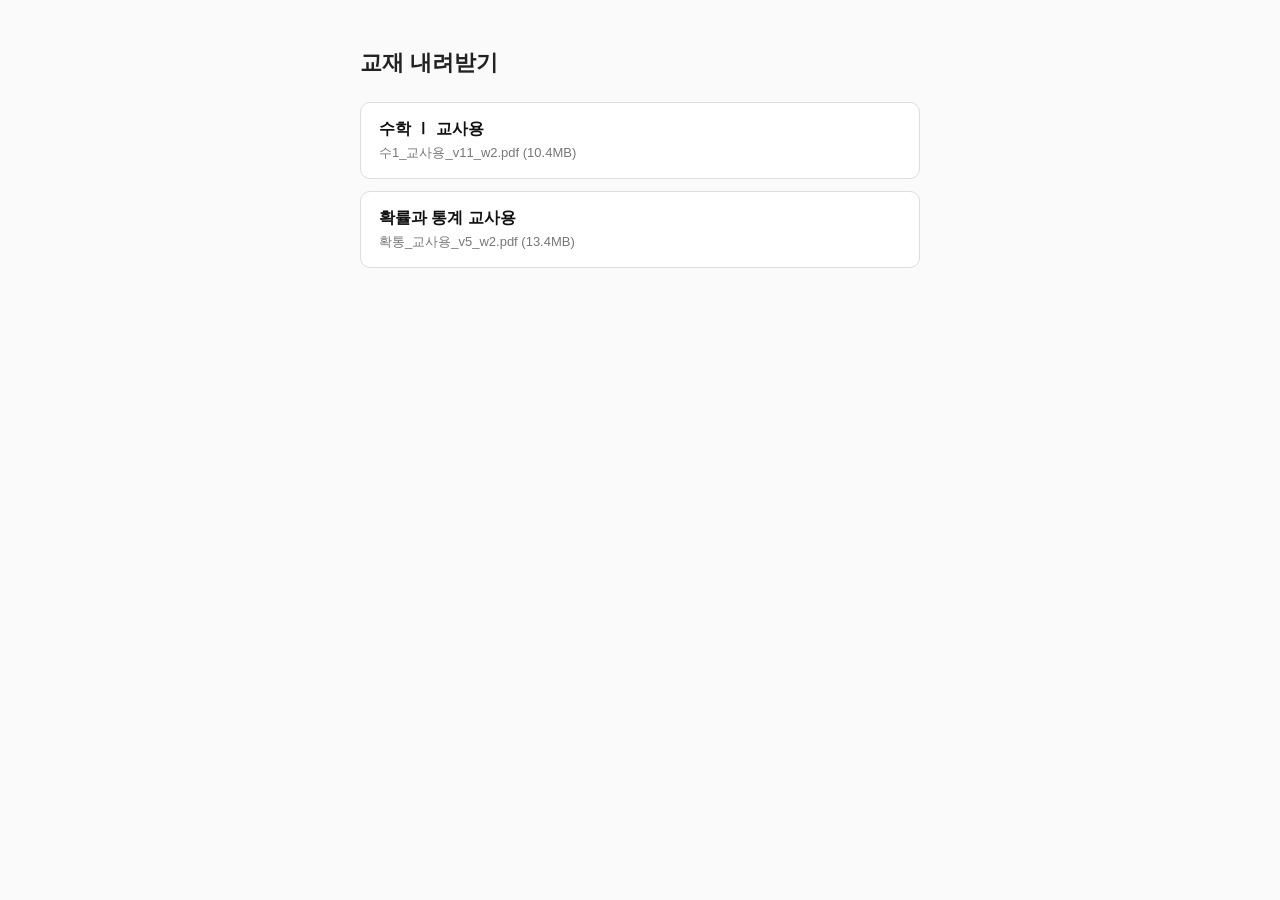
==== download/index.html @ 5689ce74 "Add /download page with teacher textbook PDFs (수1 v11_w2, 확통 v5_w2) Co-Authored-By: Claude Opus 5.5 " ====
<!doctype html>
<html lang="ko">
<head>
<meta charset="utf-8">
<meta name="viewport" content="width=device-width, initial-scale=1">
<title>교재 내려받기</title>
<style>
  body { margin: 0; background: #fafafa; color: #222; font-family: -apple-system, "Apple SD Gothic Neo", "Malgun Gothic", sans-serif; }
  main { max-width: 560px; margin: 0 auto; padding: 48px 16px; }
  h1 { font-size: 22px; margin: 0 0 24px; }
  a.file { display: block; padding: 16px 18px; margin-bottom: 12px; background: #fff; border: 1px solid #ddd; border-radius: 10px; color: #111; text-decoration: none; }
  a.file:hover { border-color: #888; }
  .name { font-size: 16px; font-weight: 600; }
  .meta { font-size: 13px; color: #777; margin-top: 4px; }
</style>
</head>
<body>
<main>
  <h1>교재 내려받기</h1>
  <a class="file" href="su1-teacher-v11-w2.pdf" download="수1_교사용_v11_w2.pdf">
    <div class="name">수학 Ⅰ 교사용</div>
    <div class="meta">수1_교사용_v11_w2.pdf (10.4MB)</div>
  </a>
  <a class="file" href="hwaktong-teacher-v5-w2.pdf" download="확통_교사용_v5_w2.pdf">
    <div class="name">확률과 통계 교사용</div>
    <div class="meta">확통_교사용_v5_w2.pdf (13.4MB)</div>
  </a>
</main>
</body>
</html>
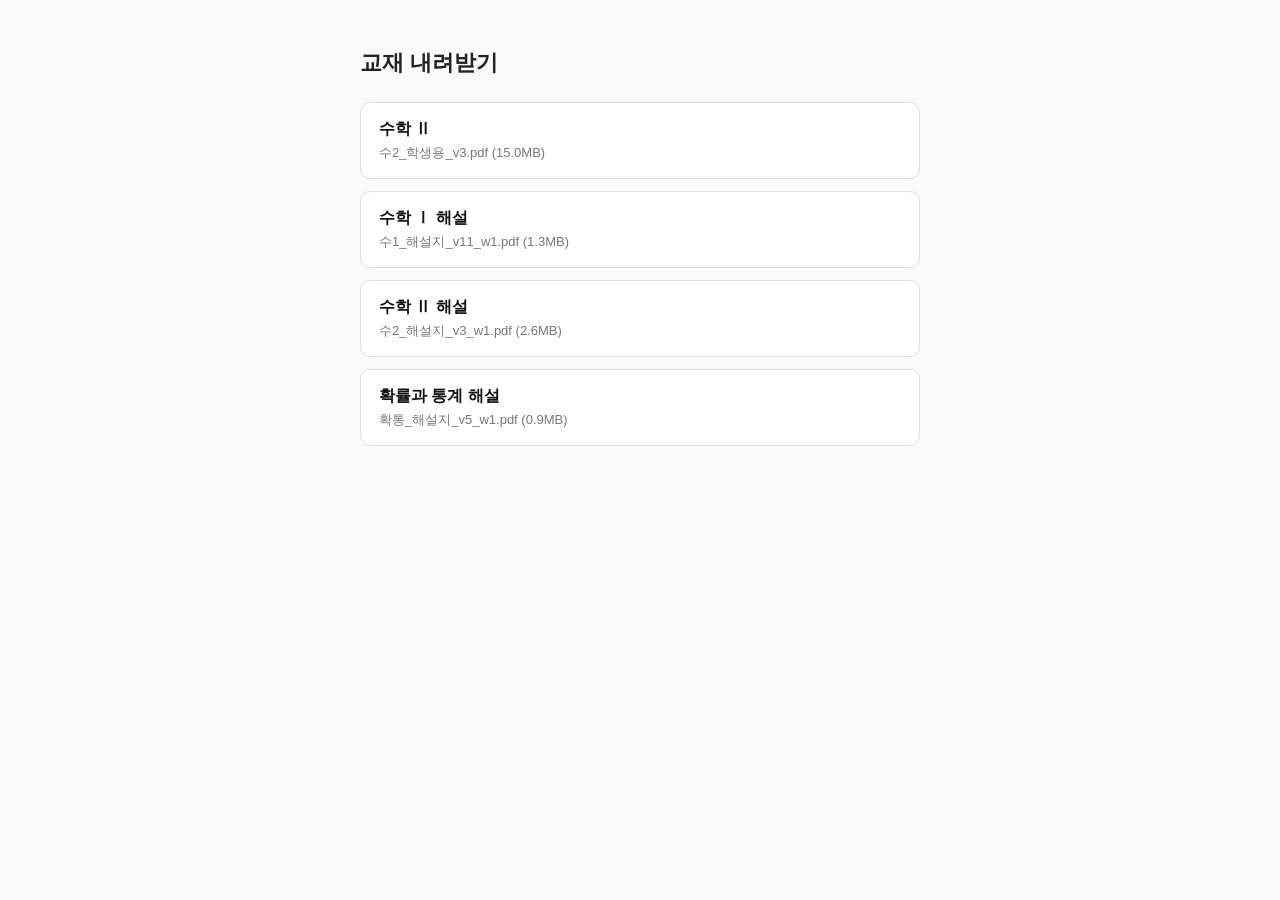
==== commit 70126ff7: "Update /download: 수2 학생용 v3 and 해설지 3권 (수1 v11_w1, 수2 v3_w1, 확통 v5_w1) Co-Authored-By: Claude Opus 5" ====
--- a/download/index.html
+++ b/download/index.html
@@ -17,13 +17,21 @@
 <body>
 <main>
   <h1>교재 내려받기</h1>
-  <a class="file" href="su1-teacher-v11-w2.pdf" download="수1_교사용_v11_w2.pdf">
-    <div class="name">수학 Ⅰ 교사용</div>
-    <div class="meta">수1_교사용_v11_w2.pdf (10.4MB)</div>
+  <a class="file" href="su2-student-v3.pdf" download="수2_학생용_v3.pdf">
+    <div class="name">수학 Ⅱ</div>
+    <div class="meta">수2_학생용_v3.pdf (15.0MB)</div>
   </a>
-  <a class="file" href="hwaktong-teacher-v5-w2.pdf" download="확통_교사용_v5_w2.pdf">
-    <div class="name">확률과 통계 교사용</div>
-    <div class="meta">확통_교사용_v5_w2.pdf (13.4MB)</div>
+  <a class="file" href="su1-solutions-v11-w1.pdf" download="수1_해설지_v11_w1.pdf">
+    <div class="name">수학 Ⅰ 해설</div>
+    <div class="meta">수1_해설지_v11_w1.pdf (1.3MB)</div>
+  </a>
+  <a class="file" href="su2-solutions-v3-w1.pdf" download="수2_해설지_v3_w1.pdf">
+    <div class="name">수학 Ⅱ 해설</div>
+    <div class="meta">수2_해설지_v3_w1.pdf (2.6MB)</div>
+  </a>
+  <a class="file" href="hwaktong-solutions-v5-w1.pdf" download="확통_해설지_v5_w1.pdf">
+    <div class="name">확률과 통계 해설</div>
+    <div class="meta">확통_해설지_v5_w1.pdf (0.9MB)</div>
   </a>
 </main>
 </body>
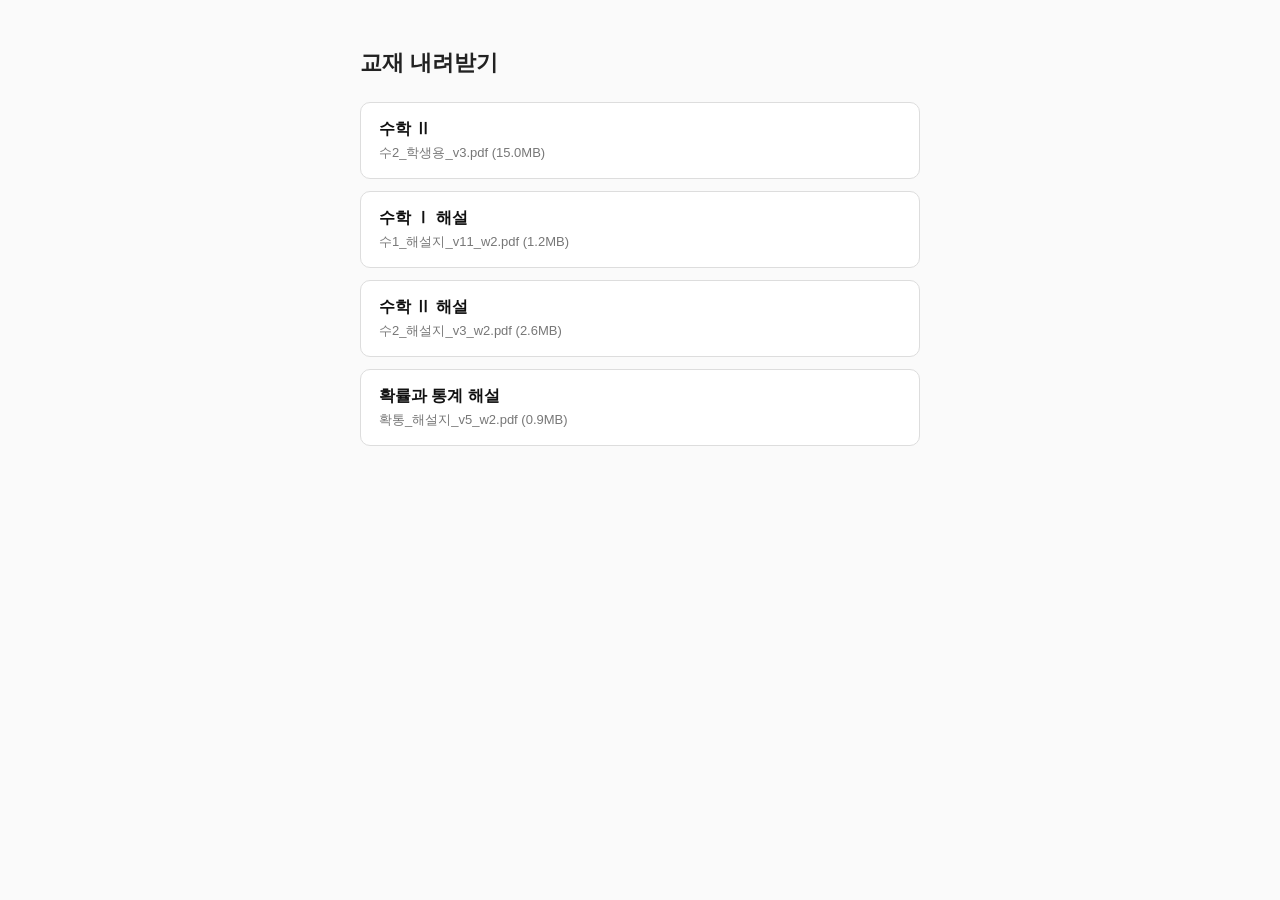
==== commit c5641584: "Update /download: 해설지 3권 w2 (조판 빈칸, 코멘트 정리) Co-Authored-By: Claude Opus 5.5 (1M context) <noreply@an" ====
--- a/download/index.html
+++ b/download/index.html
@@ -21,17 +21,17 @@
     <div class="name">수학 Ⅱ</div>
     <div class="meta">수2_학생용_v3.pdf (15.0MB)</div>
   </a>
-  <a class="file" href="su1-solutions-v11-w1.pdf" download="수1_해설지_v11_w1.pdf">
+  <a class="file" href="su1-solutions-v11-w2.pdf" download="수1_해설지_v11_w2.pdf">
     <div class="name">수학 Ⅰ 해설</div>
-    <div class="meta">수1_해설지_v11_w1.pdf (1.3MB)</div>
+    <div class="meta">수1_해설지_v11_w2.pdf (1.2MB)</div>
   </a>
-  <a class="file" href="su2-solutions-v3-w1.pdf" download="수2_해설지_v3_w1.pdf">
+  <a class="file" href="su2-solutions-v3-w2.pdf" download="수2_해설지_v3_w2.pdf">
     <div class="name">수학 Ⅱ 해설</div>
-    <div class="meta">수2_해설지_v3_w1.pdf (2.6MB)</div>
+    <div class="meta">수2_해설지_v3_w2.pdf (2.6MB)</div>
   </a>
-  <a class="file" href="hwaktong-solutions-v5-w1.pdf" download="확통_해설지_v5_w1.pdf">
+  <a class="file" href="hwaktong-solutions-v5-w2.pdf" download="확통_해설지_v5_w2.pdf">
     <div class="name">확률과 통계 해설</div>
-    <div class="meta">확통_해설지_v5_w1.pdf (0.9MB)</div>
+    <div class="meta">확통_해설지_v5_w2.pdf (0.9MB)</div>
   </a>
 </main>
 </body>
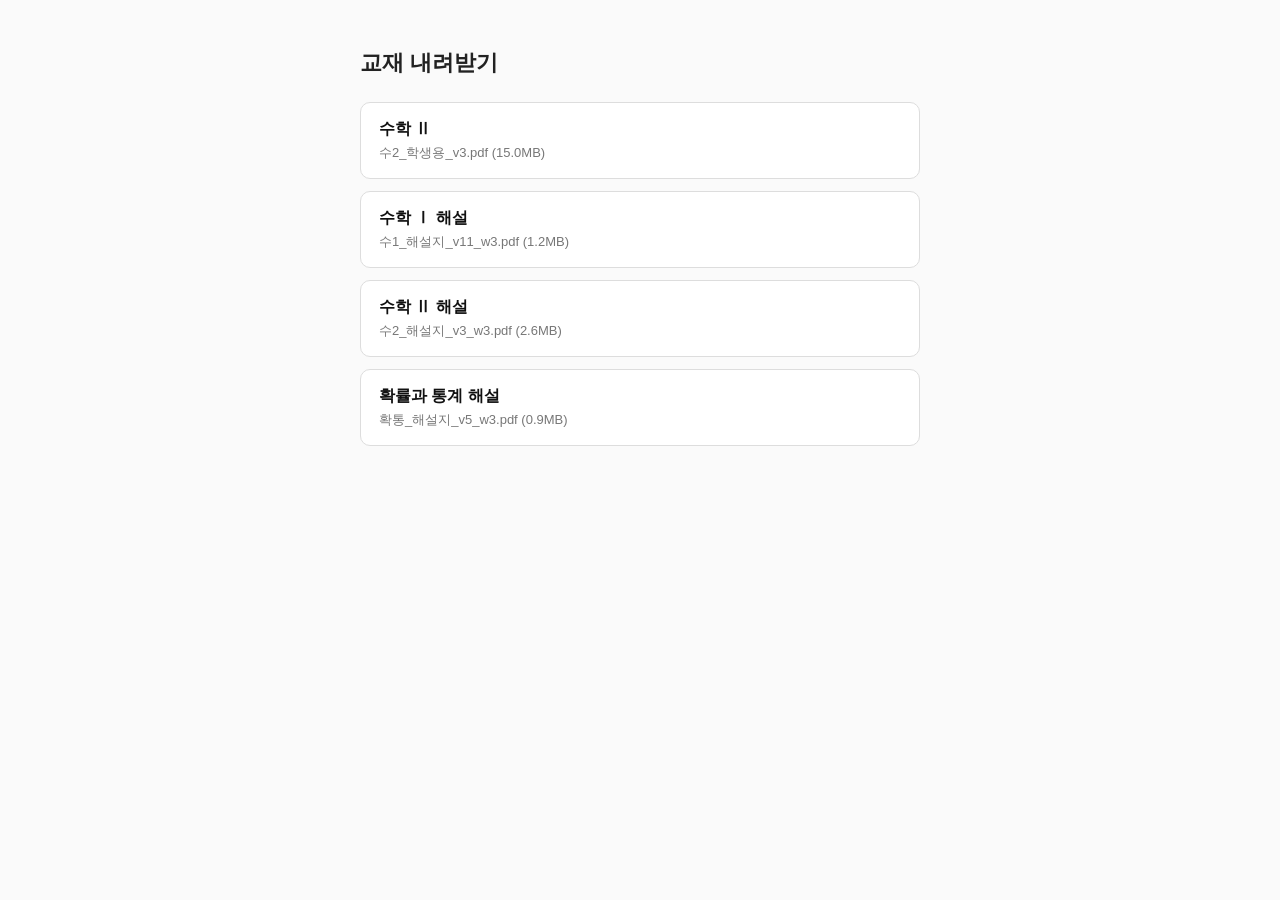
==== commit 8a9b33d1: "Update /download: 해설지 3권 w3 (글 옆 그림 잇달아 올 때 조판) Co-Authored-By: Claude Opus 5.5 (1M context) <norepl" ====
--- a/download/index.html
+++ b/download/index.html
@@ -21,17 +21,17 @@
     <div class="name">수학 Ⅱ</div>
     <div class="meta">수2_학생용_v3.pdf (15.0MB)</div>
   </a>
-  <a class="file" href="su1-solutions-v11-w2.pdf" download="수1_해설지_v11_w2.pdf">
+  <a class="file" href="su1-solutions-v11-w3.pdf" download="수1_해설지_v11_w3.pdf">
     <div class="name">수학 Ⅰ 해설</div>
-    <div class="meta">수1_해설지_v11_w2.pdf (1.2MB)</div>
+    <div class="meta">수1_해설지_v11_w3.pdf (1.2MB)</div>
   </a>
-  <a class="file" href="su2-solutions-v3-w2.pdf" download="수2_해설지_v3_w2.pdf">
+  <a class="file" href="su2-solutions-v3-w3.pdf" download="수2_해설지_v3_w3.pdf">
     <div class="name">수학 Ⅱ 해설</div>
-    <div class="meta">수2_해설지_v3_w2.pdf (2.6MB)</div>
+    <div class="meta">수2_해설지_v3_w3.pdf (2.6MB)</div>
   </a>
-  <a class="file" href="hwaktong-solutions-v5-w2.pdf" download="확통_해설지_v5_w2.pdf">
+  <a class="file" href="hwaktong-solutions-v5-w3.pdf" download="확통_해설지_v5_w3.pdf">
     <div class="name">확률과 통계 해설</div>
-    <div class="meta">확통_해설지_v5_w2.pdf (0.9MB)</div>
+    <div class="meta">확통_해설지_v5_w3.pdf (0.9MB)</div>
   </a>
 </main>
 </body>
